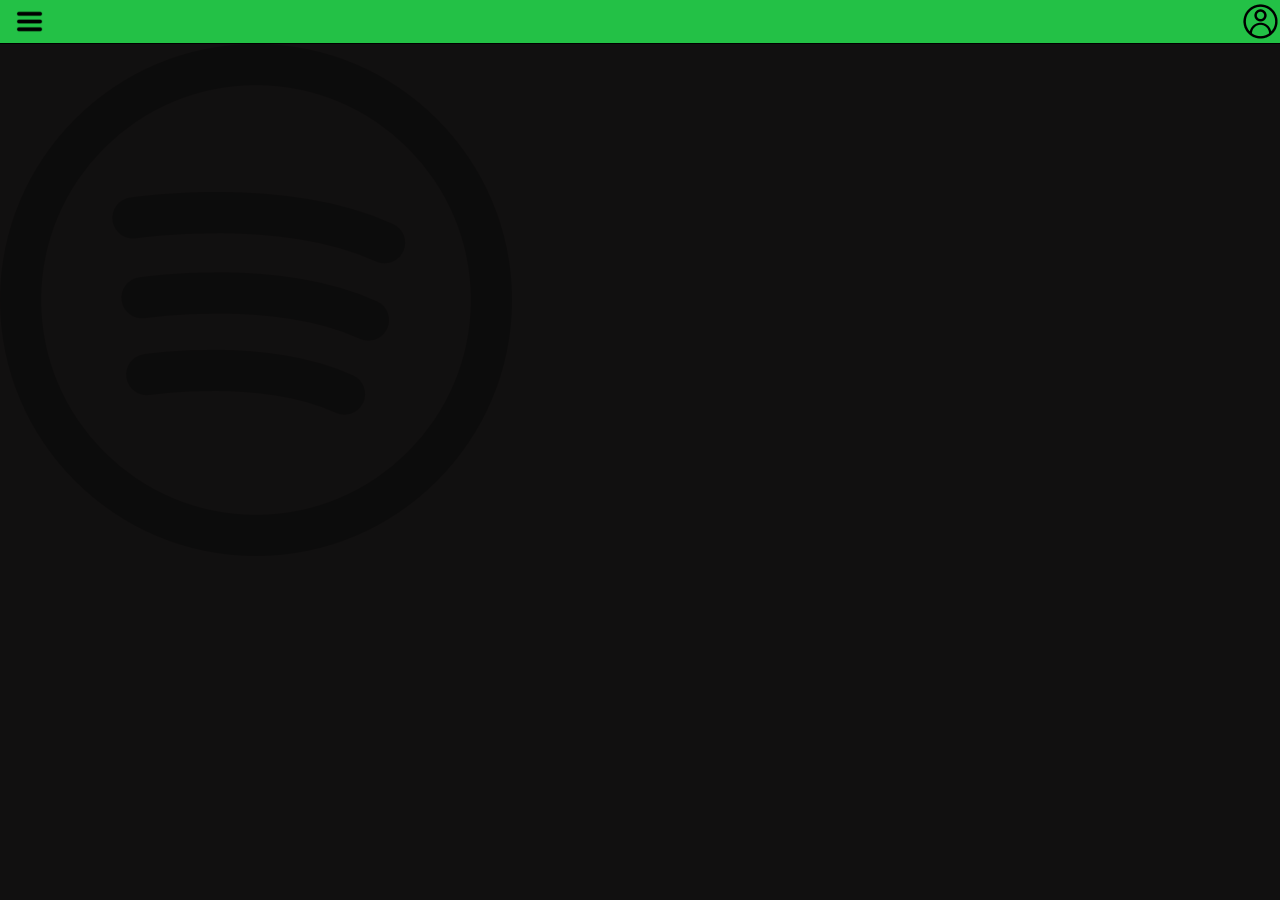
==== index.html @ 40cd549d "inicio" ====
<!DOCTYPE html>
<html lang="en">
<head>
    <meta charset="UTF-8">
    <meta http-equiv="X-UA-Compatible" content="IE=edge">
    <meta name="viewport" content="width=device-width, initial-scale=1.0">
    <title>Página Inicial</title>
    <link rel="stylesheet" href="./estilo.css"/>
</head>
<body>
    <header>
      <picture>
        <img src="img/3817550.png" alt="Menu"/>
      </picture>
      <nav>
        <ul>
            <img src="img/image 2.png" alt="Perfil"/>
        </ul>
      </nav>
    </header>

    <main>
        <img src="img/image 3.png" alt="Logo"/>
    </main>

</body>
</html>
---- estilo.css ----
* {
    box-sizing: border-box;
    margin: 0;
    padding: 0;
    outline: 0;
    color: white;
    font-family: 'Inter', sans-serif;

}

:root{
    --primary: #23C146;
    --black: #000;
}


body{
    background-color: #111010;
}
header{
    border-bottom: 0.1rem solid var(--black);
    display: flex;
    height: 2.75rem;
    background-color: #23C146;

}


header picture{
    margin-left: 0.5rem;
    padding: 0.5rem;
}

header picture img{
    height: 100%;
}


header nav{
    display: flex;
    align-items: center;
    width: 100%;
    justify-content: right;  
}

header ul img{
    display: flex;
    align-items: center;
    width: 100%;
}
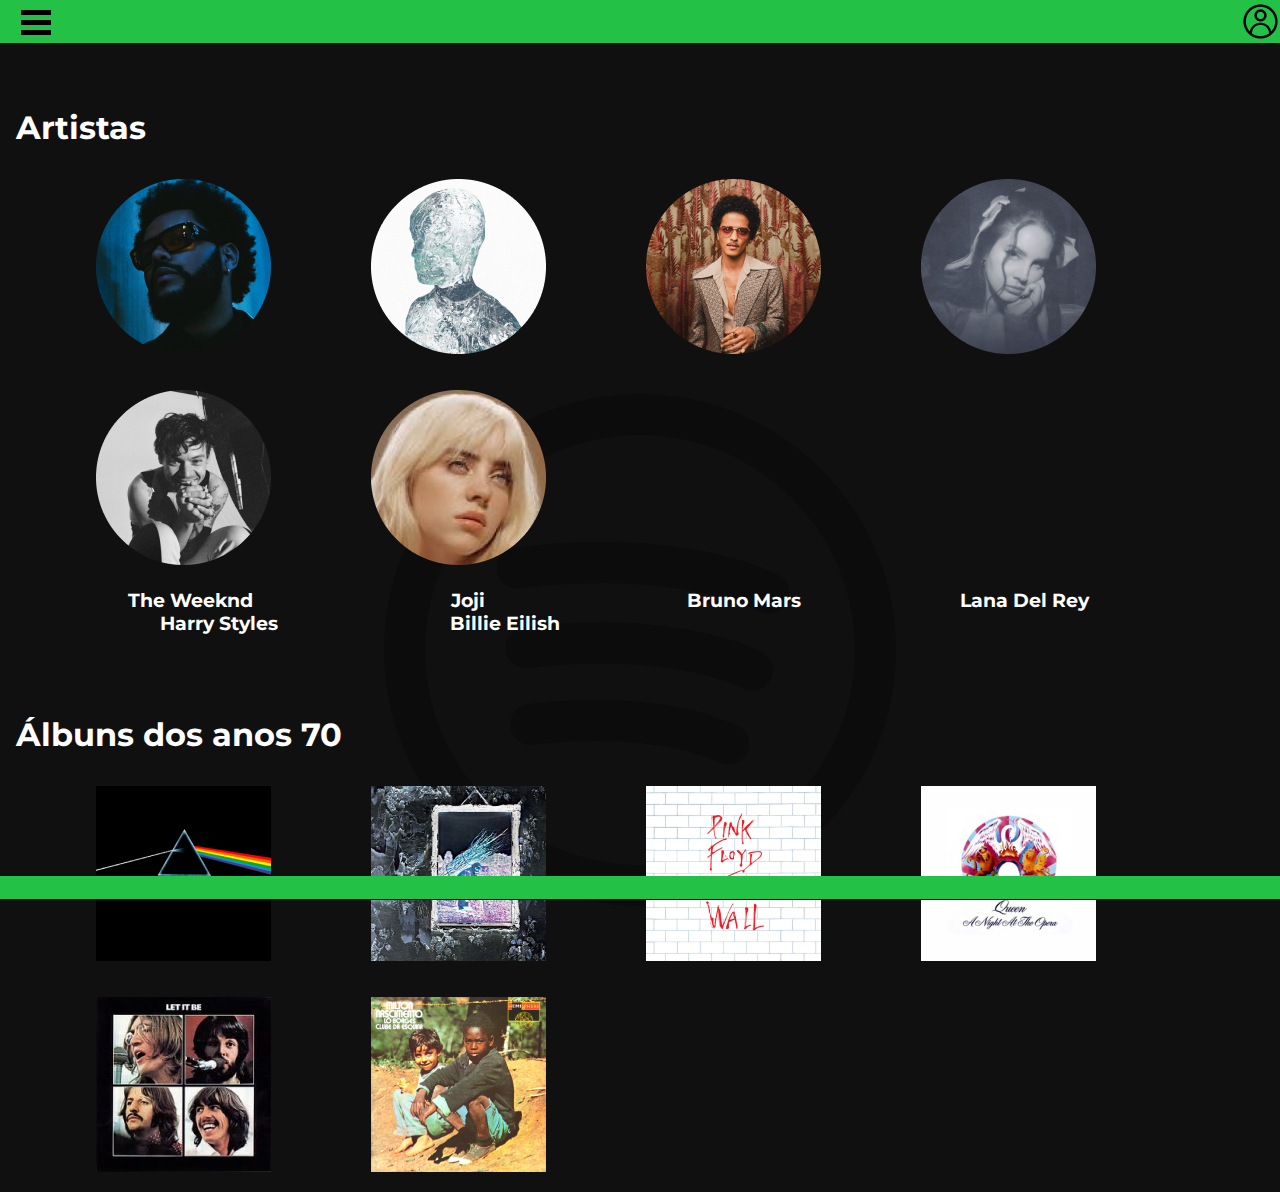
==== commit 35d97401: "agrfoi" ====
--- a/index.html
+++ b/index.html
@@ -1,27 +1,89 @@
 <!DOCTYPE html>
 <html lang="en">
 <head>
-    <meta charset="UTF-8">
-    <meta http-equiv="X-UA-Compatible" content="IE=edge">
-    <meta name="viewport" content="width=device-width, initial-scale=1.0">
-    <title>Página Inicial</title>
-    <link rel="stylesheet" href="./estilo.css"/>
+   <meta charset="UTF-8">
+   <meta http-equiv="X-UA-Compatible" content="IE=edge">
+   <meta name="viewport" content="width=device-width, initial-scale=1.0">
+   <title>Página Inicial</title>
+   <link rel="stylesheet" href="./estilo.css"/>
+   <link rel="stylesheet" href="./menu.css"/>
+   <link href='https://fonts.googleapis.com/css?family=Montserrat' rel='stylesheet'>
 </head>
 <body>
-    <header>
-      <picture>
-        <img src="img/3817550.png" alt="Menu"/>
-      </picture>
-      <nav>
-        <ul>
-            <img src="img/image 2.png" alt="Perfil"/>
-        </ul>
-      </nav>
-    </header>
+   <header>
+     <picture>
+       <input id="menu" type="checkbox"/>
+       <label for="menu">
+          <div class="menu-hamburguer">
+              <span class="hamburguer">
+              </span>
+          </div>
+       </label>
+       <ul>
+        <li>
+        </li>
+        <li>
 
-    <main>
-        <img src="img/image 3.png" alt="Logo"/>
-    </main>
+        </li>
+        <li>
 
+        </li>
+       </ul>
+     </picture>
+     <nav>
+       <ul>
+           <img src="img/image 2.png" alt="Perfil"/>
+       </ul>
+     </nav>
+   </header>
+   <main>
+     <h1>
+       Artistas
+     </h1>
+     <aside>
+       <img src="img/weeknd.png" alt="The Weeknd"/>
+       <img src="img/image 15.png" alt="Joji"/>
+       <img src="img/bruno.png" alt="Bruno Mars"/>
+       <img src="img/lana.png" alt="Lana"/>
+       <img src="img/harry.png" alt="Harry"/>
+       <img src="img/billie.png" alt="Billie"/>
+     </aside>
+     <div>
+       <h3 class="nome1">
+         The Weeknd
+        </h3>
+        <h3 class="nome2">
+          Joji
+        </h3>
+        <h3 class="nome3">
+         Bruno Mars
+        </h3>
+        <h3 class="nome4">
+         Lana Del Rey
+        </h3>
+        <h3 class="nome5">
+         Harry Styles
+        </h3>
+        <h3 class="nome6">
+         Billie Eilish
+        </h3>
+     </div>
+    
+     <h2>
+       Álbuns dos anos 70
+     </h2>
+     <section>
+       <img src="img/pinkfloyd.png" alt="The Darkside"/>
+       <img src="img/ledzepellin.png" alt="Led Zepellin"/>
+       <img src="img/thewall.png" alt="The Wall"/>
+       <img src="img/nightopera.png" alt="Night Opera"/>
+       <img src="img/The_Beatles_-_Let_It_Be 1.png" alt="Let it Be"/>
+       <img src="img/clubeesquina.png" alt="Clube da Esquina"/>
+     </section>
+   </main>
+   <footer>
+
+
+   </footer>
 </body>
 </html>--- a/estilo.css
+++ b/estilo.css
@@ -4,48 +4,160 @@
     padding: 0;
     outline: 0;
     color: white;
-    font-family: 'Inter', sans-serif;
-
-}
-
-:root{
+    font-family: 'Montserrat';
+ 
+ 
+ }
+ 
+ 
+ :root{
     --primary: #23C146;
     --black: #000;
-}
-
-
-body{
+ }
+ 
+ 
+ 
+ 
+ body{
     background-color: #111010;
-}
-header{
+ }
+ header{
     border-bottom: 0.1rem solid var(--black);
     display: flex;
     height: 2.75rem;
     background-color: #23C146;
-
-}
-
-
-header picture{
+ 
+ 
+ }
+ 
+ 
+ 
+ 
+ header picture{
     margin-left: 0.5rem;
     padding: 0.5rem;
-}
-
-header picture img{
+ }
+ 
+ 
+ header picture img{
     height: 100%;
-}
-
-
-header nav{
+ }
+ 
+ 
+ 
+ 
+ header nav{
     display: flex;
     align-items: center;
     width: 100%;
-    justify-content: right;  
-}
-
-header ul img{
+    justify-content: right; 
+ }
+ 
+ header ul img{
     display: flex;
     align-items: center;
     width: 100%;
-}
+ }
+ 
+ 
+ main{
+    background-image: url(img/image\ 3.png);
+    background-repeat: no-repeat;
+    background-position: center center;
+    background-size: auto;
+    margin-top: 4rem;
+ }
+ 
+ 
+ main h1{
+    font-size: 2rem;
+    margin: 1rem;
+ }
+ 
+ 
+ main h2{
+    font-size: 2rem;
+    margin: 1rem;
+ }
+ 
+ 
+ main aside{
+    display: inline-block;
+    gap: 1rem;
+    padding-left: 1rem;
+    margin-bottom: 0.25rem;
+ }
+ 
+ 
+ main aside img{
+    width:auto;
+    height: auto;
+    padding: 1rem;
+    padding-left: 5rem;
+    max-width: 17rem;
+    max-height: 17rem;
+ }
+ 
+ main div{
+    margin-bottom: 5rem;;
 
+ }
+
+ main div h3{
+    display: inline-block;
+ }
+ 
+ 
+ .nome1{
+    padding-left: 8rem;
+ }
+
+ .nome2{
+    padding-left: 12.1rem;
+ }
+
+ .nome3{
+    padding-left: 12.4rem;
+ }
+
+ .nome4{
+    padding-left: 9.7rem;
+ }
+
+ .nome5{
+    padding-left: 10rem;
+ }
+
+ .nome6{
+    padding-left: 10.5rem;
+
+ }
+ 
+ 
+ main section{
+    display:inline-block;
+    gap: 1rem;
+    padding-left: 1rem;
+ }
+ 
+ 
+ main section img{
+    width: auto;
+    height: auto;
+    padding: 1rem;
+    padding-left: 5rem;
+    max-width: 17rem;
+    max-height: 17rem;
+ }
+ 
+ 
+ footer{
+    border-bottom: 0.1rem solid var(--black);
+    display: flex;
+    height: 1.5rem;
+    background-color: #23C146;
+    position: fixed;
+    bottom: 0;
+    width: 100%;
+ }
+ --- a/menu.css
+++ b/menu.css
@@ -0,0 +1,58 @@
+header picture input#menu{
+    display:none;
+}
+
+@media(max-width: 500px){
+    header picture{
+        position: fixed;
+        margin-top: 1rem;
+        align-items: baseline;
+    }
+}
+
+header picture ul{
+    display:none;
+    background-color: var(--primary);
+}
+
+header picture ul li{
+    text-align: left;
+}
+
+header picture label[for="menu"]{
+    display:flex;
+    justify-content: flex-end;
+    cursor:pointer;
+}
+
+header picture label[for="menu"] div.menu-hamburguer{
+    width: 35px;
+    height: 15px;
+    margin: 12px 2px 5px 5px;
+}
+
+header picture label[for="menu"] div.menu-hamburguer span.hamburguer{
+    position: relative;
+    display:block;
+    background-color: black;
+    width: 30px;
+    height: 5px;
+}
+
+header picture label[for="menu"] div.menu-hamburguer span.hamburguer:before,
+header picture label[for="menu"] div.menu-hamburguer span.hamburguer:after{
+    position: absolute;
+    display:block;
+    background-color: black;
+    width: 100%;
+    height: 100%;
+    content: "";
+}
+
+header picture label[for="menu"] div.menu-hamburguer span.hamburguer:before{
+    top: -10px;
+}
+
+header picture label[for="menu"] div.menu-hamburguer span.hamburguer:after{
+    bottom: -10px;
+}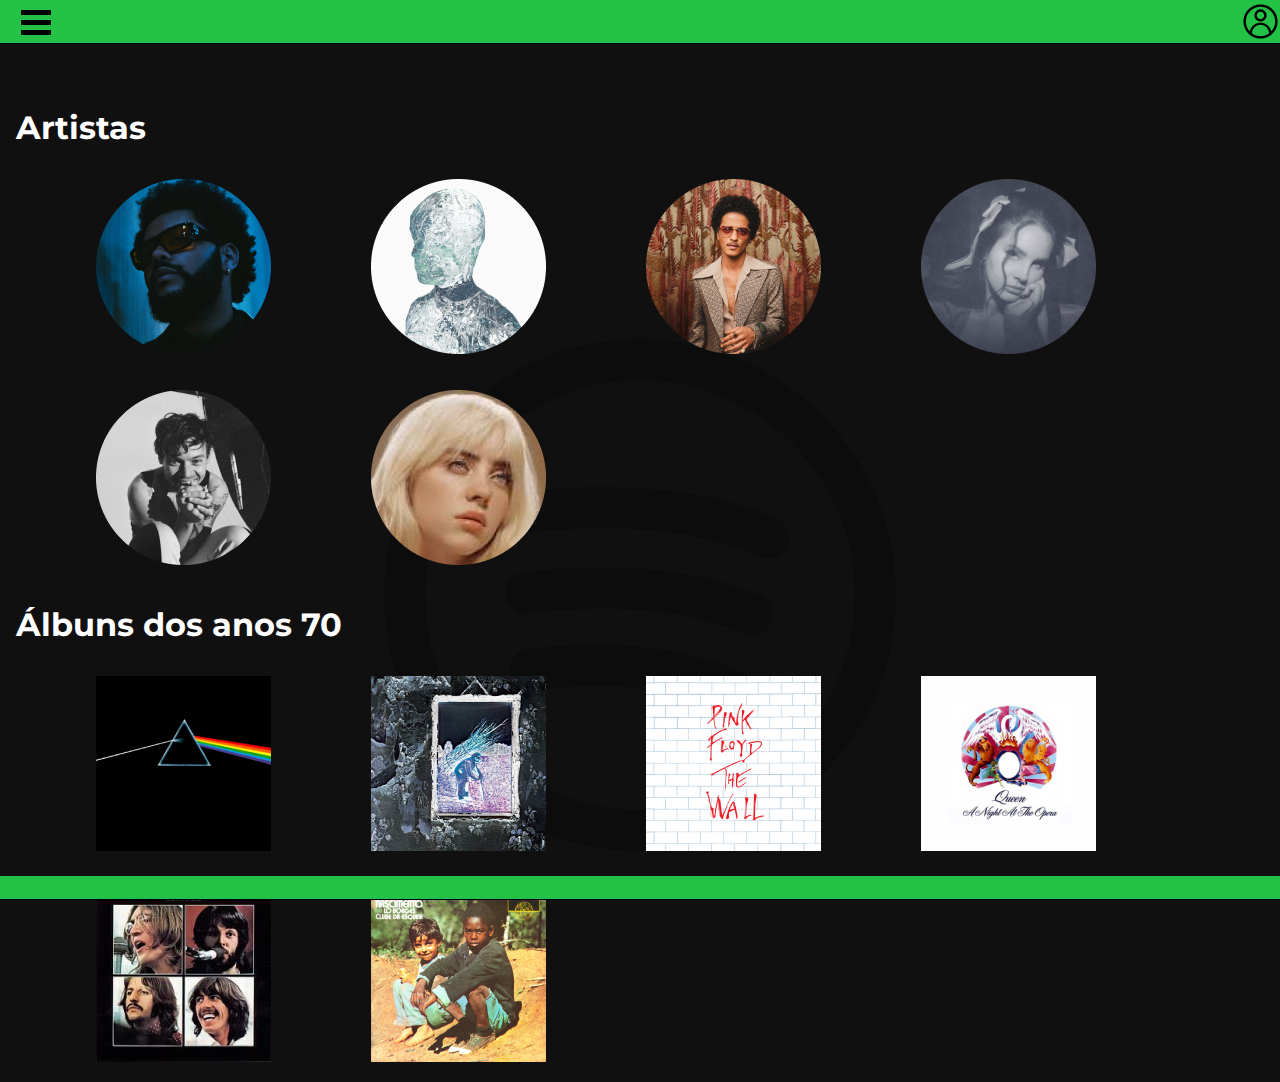
==== commit 68760f3c: "Cabei?" ====
--- a/index.html
+++ b/index.html
@@ -6,8 +6,10 @@
    <meta name="viewport" content="width=device-width, initial-scale=1.0">
    <title>Página Inicial</title>
    <link rel="stylesheet" href="./estilo.css"/>
+   <link rel="stylesheet" href="./responsivo.css">
    <link rel="stylesheet" href="./menu.css"/>
    <link href='https://fonts.googleapis.com/css?family=Montserrat' rel='stylesheet'>
+   <STYLE>A {text-decoration: none;} </STYLE>
 </head>
 <body>
    <header>
@@ -21,13 +23,20 @@
        </label>
        <ul>
         <li>
+          <a href="index.html">Recomendado</a>
         </li>
         <li>
-
+          <a href="páginas/pag1.html">Gêneros</a>
         </li>
         <li>
-
+          <a href="páginas/pag2.html">Top Brasil</a>
         </li>
+        <li>
+          <a href="páginas/pag3.html">Biblioteca</a> 
+        </li>
+        <p>
+          Spotifh by <br> João's Entertainmnet
+        </p>
        </ul>
      </picture>
      <nav>
@@ -48,27 +57,7 @@
        <img src="img/harry.png" alt="Harry"/>
        <img src="img/billie.png" alt="Billie"/>
      </aside>
-     <div>
-       <h3 class="nome1">
-         The Weeknd
-        </h3>
-        <h3 class="nome2">
-          Joji
-        </h3>
-        <h3 class="nome3">
-         Bruno Mars
-        </h3>
-        <h3 class="nome4">
-         Lana Del Rey
-        </h3>
-        <h3 class="nome5">
-         Harry Styles
-        </h3>
-        <h3 class="nome6">
-         Billie Eilish
-        </h3>
-     </div>
-    
+
      <h2>
        Álbuns dos anos 70
      </h2>
@@ -82,8 +71,6 @@
      </section>
    </main>
    <footer>
-
-
    </footer>
 </body>
 </html>--- a/estilo.css
+++ b/estilo.css
@@ -42,9 +42,6 @@
  header picture img{
     height: 100%;
  }
- 
- 
- 
  
  header nav{
     display: flex;
@@ -96,6 +93,7 @@
     padding-left: 5rem;
     max-width: 17rem;
     max-height: 17rem;
+    cursor: pointer;
  }
  
  main div{
@@ -107,31 +105,6 @@
     display: inline-block;
  }
  
- 
- .nome1{
-    padding-left: 8rem;
- }
-
- .nome2{
-    padding-left: 12.1rem;
- }
-
- .nome3{
-    padding-left: 12.4rem;
- }
-
- .nome4{
-    padding-left: 9.7rem;
- }
-
- .nome5{
-    padding-left: 10rem;
- }
-
- .nome6{
-    padding-left: 10.5rem;
-
- }
  
  
  main section{
@@ -148,6 +121,7 @@
     padding-left: 5rem;
     max-width: 17rem;
     max-height: 17rem;
+    cursor: pointer;
  }
  
  
@@ -160,4 +134,5 @@
     bottom: 0;
     width: 100%;
  }
- + 
+
--- a/responsivo.css
+++ b/responsivo.css
@@ -0,0 +1,6 @@
+@media(max-width: 500px){
+    header{
+        height: 5rem;
+    }
+}
+
--- a/menu.css
+++ b/menu.css
@@ -12,12 +12,30 @@
 
 header picture ul{
     display:none;
-    background-color: var(--primary);
+    position: fixed;
+    background-color: black;
+    border-style: groove;
+    margin-left: 0rem;
+    padding: 2rem;
+    z-index: 5;
+    list-style: none;
 }
 
 header picture ul li{
     text-align: left;
+    margin-bottom: 5rem;
+    font-size: 18pt;
+    font-weight: bold;
 }
+
+
+header picture ul p{
+    font-size: 1.5rem;
+    font-weight: bold;
+    margin-top: 8rem;
+    color: #4E4E4E;
+}
+
 
 header picture label[for="menu"]{
     display:flex;
@@ -55,4 +73,37 @@
 
 header picture label[for="menu"] div.menu-hamburguer span.hamburguer:after{
     bottom: -10px;
+}
+
+header picture input:checked ~ ul{
+    display: block;
+    animation: fade-in 0.5s;
+}
+
+
+header picture input:checked ~ label{for="menu"}div.menu-hamburguer span.hamburguer:before{
+    top: 0px;
+}
+
+header picture input:checked ~ label{for="menu"}div.menu-hamburguer span.hamburguer:after{
+    bottom: 0px;
+}
+
+
+@keyframes fade-in{
+    from{
+        opacity: 0;
+    }
+    to{
+        opacity: 1;
+    }
+}
+
+header picture ul li:hover{
+    background-color: #4E4E4E;
+    cursor: pointer;
+}
+
+header picture ul li:checked{
+    text-decoration: underline;
 }